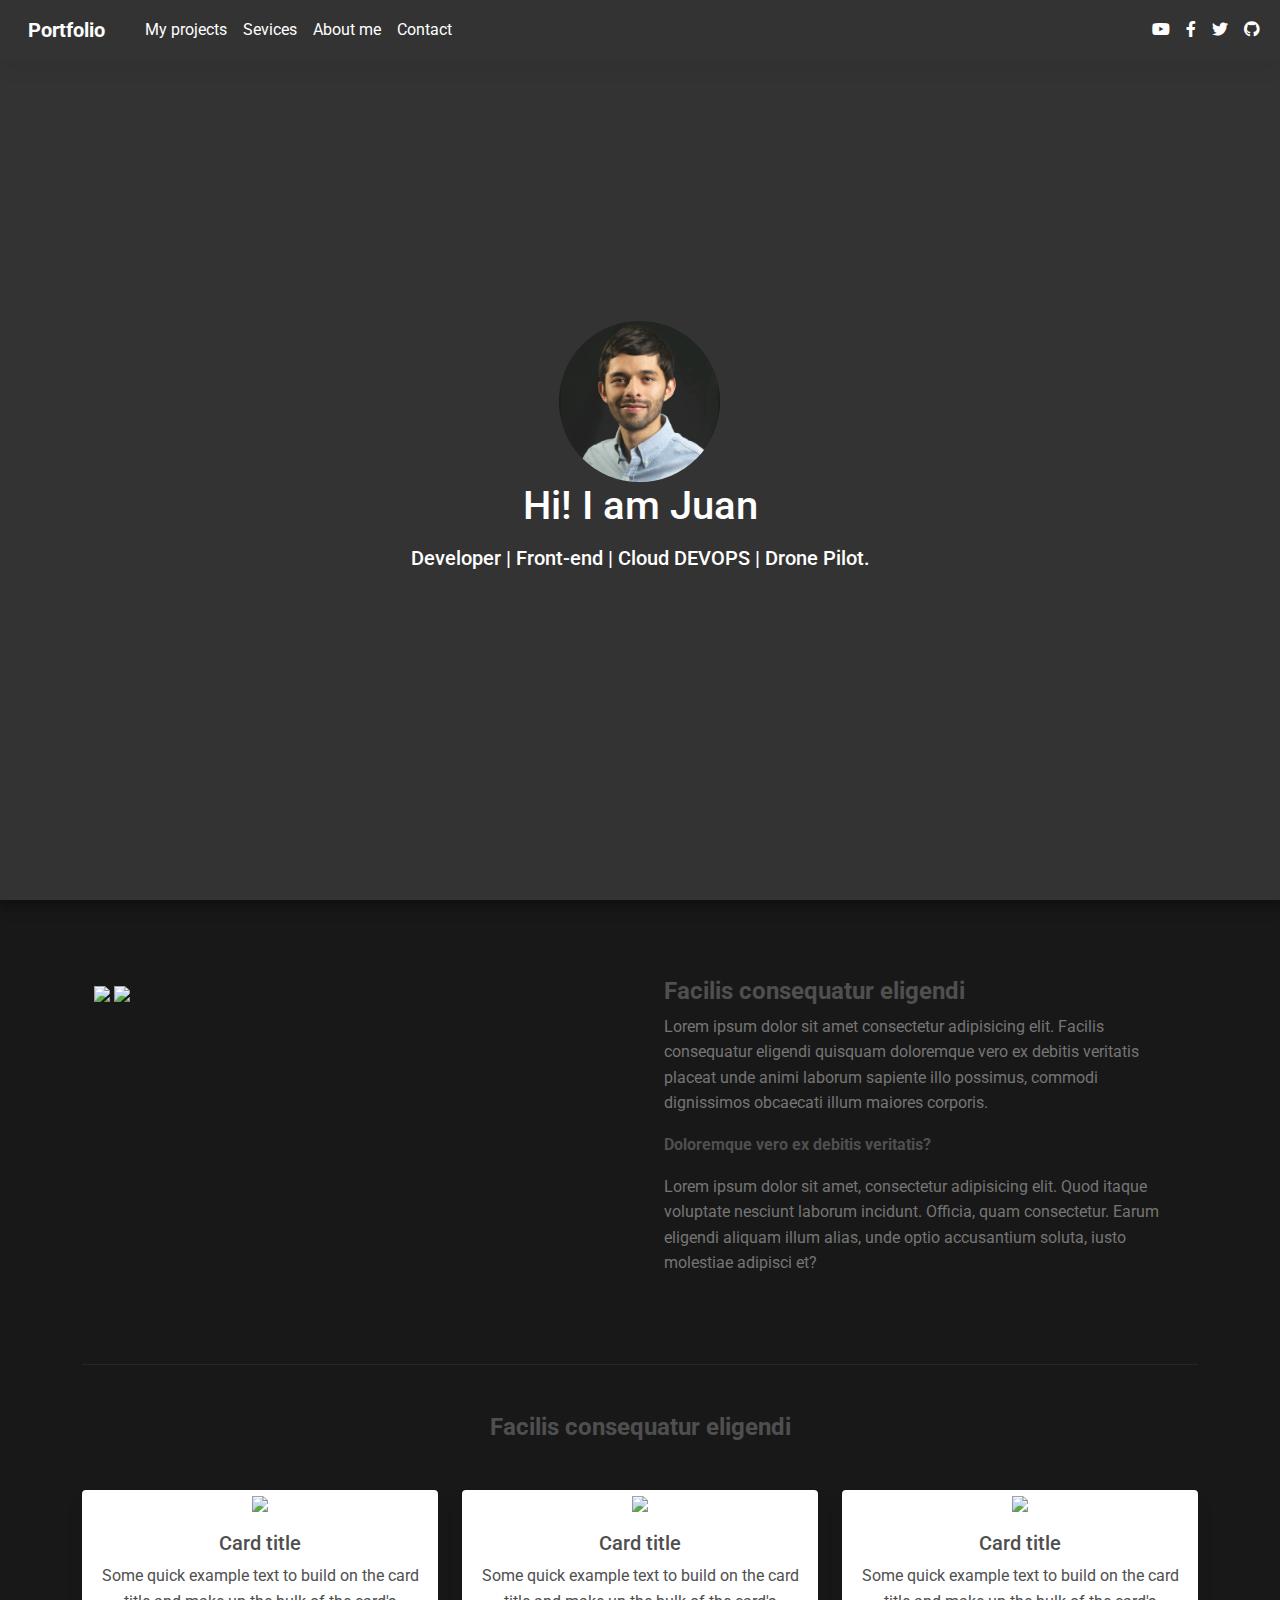
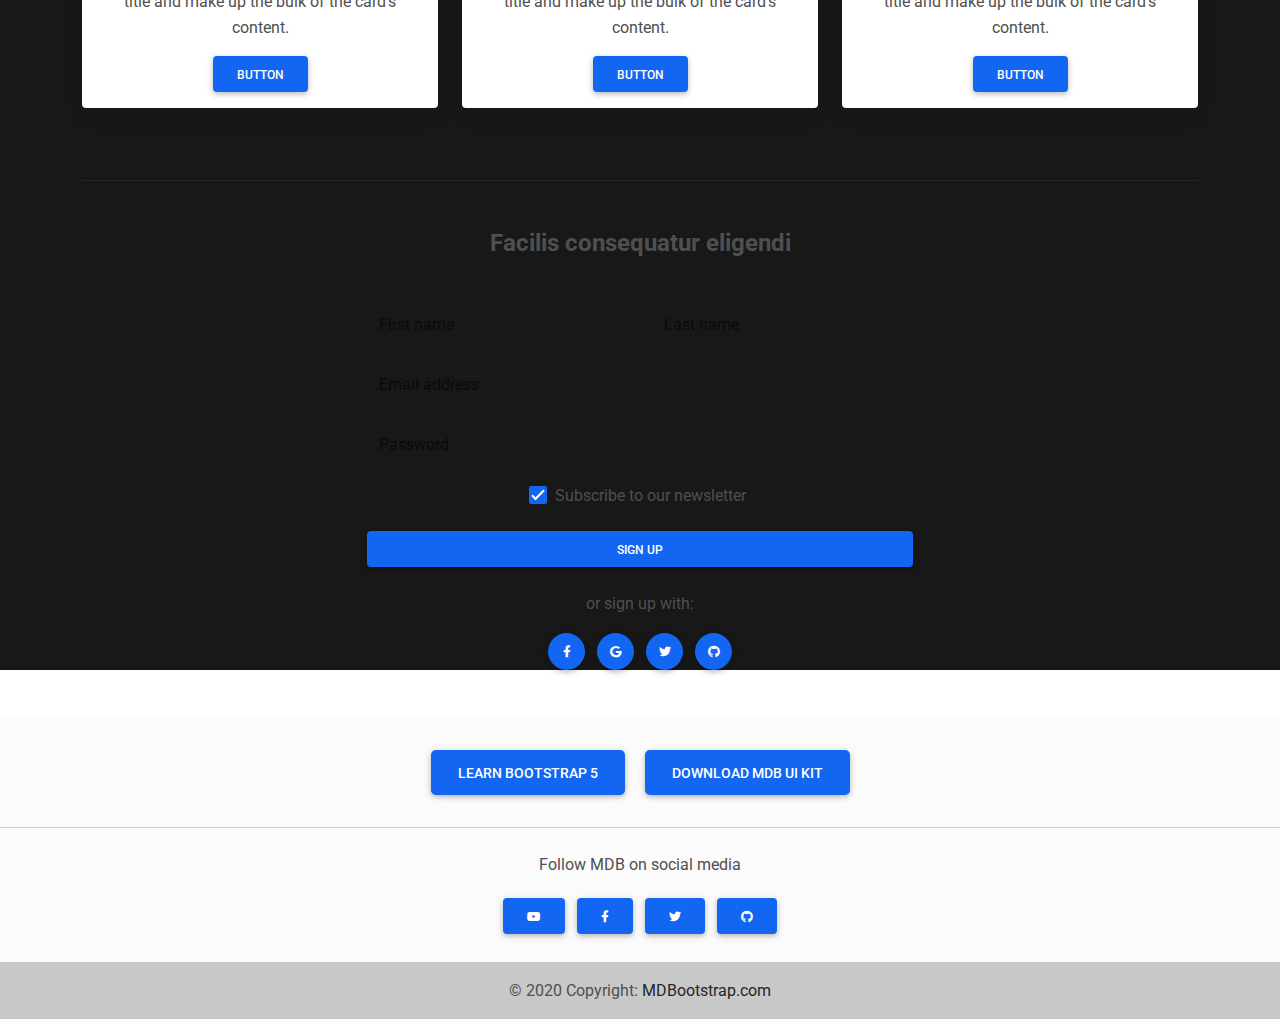
==== full-carousel-cover.html @ 65d3a837 "primer envio" ====
<!DOCTYPE html>
<html lang="en">
<head>
    <meta charset="UTF-8" />
    <meta name="viewport" content="width=device-width, initial-scale=1, shrink-to-fit=no" />
    <meta http-equiv="x-ua-compatible" content="ie=edge" />
    <title>Material Design for Bootstrap</title>
    <!-- Font Awesome -->
    <link rel="stylesheet" href="https://use.fontawesome.com/releases/v5.11.2/css/all.css" />
    <!-- Google Fonts Roboto -->
    <link rel="stylesheet" href="https://fonts.googleapis.com/css2?family=Roboto:wght@300;400;500;700&display=swap" />
    <!-- MDB -->
    <link rel="stylesheet" href="css/mdb.min.css" />
    <!-- Custom styles -->
    <link rel="stylesheet" href="css/style.css" />
    <link rel="stylesheet" href="css/style2.css" />
</head>
<body>
      <!--Main Navigation-->
      <header>
        <style>
          #intro {
            background-image: url("https://mdbootstrap.com/img/new/fluid/city/018.jpg");
            height: 100vh;
          }
    
          /* Height for devices larger than 576px */
          @media (min-width: 992px) {
            #intro {
              margin-top: -58.59px;
            }
          }
    
          .navbar .nav-link {
            color: #fff !important;
          }
        </style>
    
        <!-- Navbar -->
        <nav class="navbar navbar-expand-lg navbar-dark d-none d-lg-block" style="z-index: 2000;">
          <div class="container-fluid">
            <!-- Navbar brand -->
            <a class="navbar-brand nav-link" target="_blank" href="https://mdbootstrap.com/docs/standard/">
              <strong>Portfolio</strong>
            </a>
            <button class="navbar-toggler" type="button" data-mdb-toggle="collapse" data-mdb-target="#navbarExample01"
              aria-controls="navbarExample01" aria-expanded="false" aria-label="Toggle navigation">
              <i class="fas fa-bars"></i>
            </button>
            <div class="collapse navbar-collapse" id="navbarExample01">
              <ul class="navbar-nav me-auto mb-2 mb-lg-0">
                <li class="nav-item">
                  <a class="nav-link" href="https://mdbootstrap.com/docs/standard/" target="_blank">My projects</a>
                </li>
                <li class="nav-item active">
                  <a class="nav-link" aria-current="page" href="#intro">Sevices</a>
                </li>
                <li class="nav-item">
                  <a class="nav-link" href="https://www.youtube.com/channel/UC5CF7mLQZhvx8O5GODZAhdA" rel="nofollow"
                    target="_blank">About me</a>
                </li>
                <li class="nav-item">
                  <a class="nav-link" href="https://mdbootstrap.com/docs/standard/" target="_blank">Contact</a>
                </li>

              </ul>
    
              <ul class="navbar-nav d-flex flex-row">
                <!-- Icons -->
                <li class="nav-item me-3 me-lg-0">
                  <a class="nav-link" href="https://www.youtube.com/channel/UC5CF7mLQZhvx8O5GODZAhdA" rel="nofollow"
                    target="_blank">
                    <i class="fab fa-youtube"></i>
                  </a>
                </li>
                <li class="nav-item me-3 me-lg-0">
                  <a class="nav-link" href="https://www.facebook.com/mdbootstrap" rel="nofollow" target="_blank">
                    <i class="fab fa-facebook-f"></i>
                  </a>
                </li>
                <li class="nav-item me-3 me-lg-0">
                  <a class="nav-link" href="https://twitter.com/MDBootstrap" rel="nofollow" target="_blank">
                    <i class="fab fa-twitter"></i>
                  </a>
                </li>
                <li class="nav-item me-3 me-lg-0">
                  <a class="nav-link" href="https://github.com/mdbootstrap/mdb-ui-kit" rel="nofollow" target="_blank">
                    <i class="fab fa-github"></i>
                  </a>
                </li>
              </ul>
            </div>
          </div>
        </nav>
        <!-- Navbar -->
    
        <!-- Background image -->
        <div id="intro" class="bg-image shadow-2-strong">
          <div class="mask" style="background-color: rgba(0, 0, 0, 0.8);">
            <div class="container d-flex align-items-center justify-content-center text-center h-100">
              <div class="page-wrapper">
              <div class="content-wrapper">
              <div class="text-white">
                <img src="/img/1624299359969.jfif" class="img1">
                <h1 class="mb-3">Hi! I am Juan</h1>
                <h5 class="mb-4">Developer | Front-end | Cloud DEVOPS | Drone Pilot.</h5>
              </div>
            </div>
          </div>
        </div>
        <!-- Background image -->
      </header>
      <!--Main Navigation-->
    
      <!--Main layout-->
      <main class="" style="background-color: rgba(0, 0, 0, 0.904);">
        <div class="container">
          <!--Section: Content-->
          <section>
            <div class="row">
              <div class="col-md-6 gx-5 mb-4">
                <div class="" data-mdb-ripple-color="light"> <br>
                  <img src="https://mdbootstrap.com/img/new/slides/031.jpg" class="img-fluid" id="fimg" />
                  <a href="#!">
                    <!--<div class="mask" style="background-color: rgba(255, 255, 255, 0.356);"></div> -->
                    <img src="https://mdbootstrap.com/img/new/slides/031.jpg" class="img-fluid" id="fimg" />
                    <a href="#!">

                      
                  </a>
                </div>
              </div>
    
              <div class="col-md-6 gx-5 mb-4"><br><br><br>
                <h4><strong>Facilis consequatur eligendi</strong></h4>
                <p class="text-muted">
                  Lorem ipsum dolor sit amet consectetur adipisicing elit. Facilis consequatur
                  eligendi quisquam doloremque vero ex debitis veritatis placeat unde animi laborum
                  sapiente illo possimus, commodi dignissimos obcaecati illum maiores corporis.
                </p>
                <p><strong>Doloremque vero ex debitis veritatis?</strong></p>
                <p class="text-muted">
                  Lorem ipsum dolor sit amet, consectetur adipisicing elit. Quod itaque voluptate
                  nesciunt laborum incidunt. Officia, quam consectetur. Earum eligendi aliquam illum
                  alias, unde optio accusantium soluta, iusto molestiae adipisci et?
                </p>
              </div>
            </div>
          </section>
          <!--Section: Content-->
    
          <hr class="my-5" />
    
          <!--Section: Content-->
          <section class="text-center">
            <h4 class="mb-5"><strong>Facilis consequatur eligendi</strong></h4>
    
            <div class="row">
              <div class="col-lg-4 col-md-12 mb-4">
                <div class="card">
                  <div class="bg-image hover-overlay ripple" data-mdb-ripple-color="light">
                    <img src="https://mdbootstrap.com/img/new/standard/nature/184.jpg" class="img-fluid" />
                    <a href="#!">
                      <div class="mask" style="background-color: rgba(251, 251, 251, 0.15);"></div>
                    </a>
                  </div>
                  <div class="card-body">
                    <h5 class="card-title">Card title</h5>
                    <p class="card-text">
                      Some quick example text to build on the card title and make up the bulk of the
                      card's content.
                    </p>
                    <a href="#!" class="btn btn-primary">Button</a>
                  </div>
                </div>
              </div>
    
              <div class="col-lg-4 col-md-6 mb-4">
                <div class="card">
                  <div class="bg-image hover-overlay ripple" data-mdb-ripple-color="light">
                    <img src="https://mdbootstrap.com/img/new/standard/nature/023.jpg" class="img-fluid" />
                    <a href="#!">
                      <div class="mask" style="background-color: rgba(251, 251, 251, 0.15);"></div>
                    </a>
                  </div>
                  <div class="card-body">
                    <h5 class="card-title">Card title</h5>
                    <p class="card-text">
                      Some quick example text to build on the card title and make up the bulk of the
                      card's content.
                    </p>
                    <a href="#!" class="btn btn-primary">Button</a>
                  </div>
                </div>
              </div>
    
              <div class="col-lg-4 col-md-6 mb-4">
                <div class="card">
                  <div class="bg-image hover-overlay ripple" data-mdb-ripple-color="light">
                    <img src="https://mdbootstrap.com/img/new/standard/nature/111.jpg" class="img-fluid" />
                    <a href="#!">
                      <div class="mask" style="background-color: rgba(251, 251, 251, 0.15);"></div>
                    </a>
                  </div>
                  <div class="card-body">
                    <h5 class="card-title">Card title</h5>
                    <p class="card-text">
                      Some quick example text to build on the card title and make up the bulk of the
                      card's content.
                    </p>
                    <a href="#!" class="btn btn-primary">Button</a>
                  </div>
                </div>
              </div>
            </div>
          </section>
          <!--Section: Content-->
    
          <hr class="my-5" />
    
          <!--Section: Content-->
          <section class="mb-5">
            <h4 class="mb-5 text-center"><strong>Facilis consequatur eligendi</strong></h4>
    
            <div class="row d-flex justify-content-center">
              <div class="col-md-6">
                <form>
                  <!-- 2 column grid layout with text inputs for the first and last names -->
                  <div class="row mb-4">
                    <div class="col">
                      <div class="form-outline">
                        <input type="text" id="form3Example1" class="form-control" />
                        <label class="form-label" for="form3Example1">First name</label>
                      </div>
                    </div>
                    <div class="col">
                      <div class="form-outline">
                        <input type="text" id="form3Example2" class="form-control" />
                        <label class="form-label" for="form3Example2">Last name</label>
                      </div>
                    </div>
                  </div>
    
                  <!-- Email input -->
                  <div class="form-outline mb-4">
                    <input type="email" id="form3Example3" class="form-control" />
                    <label class="form-label" for="form3Example3">Email address</label>
                  </div>
    
                  <!-- Password input -->
                  <div class="form-outline mb-4">
                    <input type="password" id="form3Example4" class="form-control" />
                    <label class="form-label" for="form3Example4">Password</label>
                  </div>
    
                  <!-- Checkbox -->
                  <div class="form-check d-flex justify-content-center mb-4">
                    <input class="form-check-input me-2" type="checkbox" value="" id="form2Example3" checked />
                    <label class="form-check-label" for="form2Example3">
                      Subscribe to our newsletter
                    </label>
                  </div>
    
                  <!-- Submit button -->
                  <button type="submit" class="btn btn-primary btn-block mb-4">
                    Sign up
                  </button>
    
                  <!-- Register buttons -->
                  <div class="text-center">
                    <p>or sign up with:</p>
                    <button type="button" class="btn btn-primary btn-floating mx-1">
                      <i class="fab fa-facebook-f"></i>
                    </button>
    
                    <button type="button" class="btn btn-primary btn-floating mx-1">
                      <i class="fab fa-google"></i>
                    </button>
    
                    <button type="button" class="btn btn-primary btn-floating mx-1">
                      <i class="fab fa-twitter"></i>
                    </button>
    
                    <button type="button" class="btn btn-primary btn-floating mx-1">
                      <i class="fab fa-github"></i>
                    </button>
                  </div>
                </form>
              </div>
            </div>
          </section>
          <!--Section: Content-->
        </div>
      </main>
      <!--Main layout-->
    
      <!--Footer-->
      <footer class="bg-light text-lg-start">
        <div class="py-4 text-center">
          <a role="button" class="btn btn-primary btn-lg m-2"
            href="https://www.youtube.com/channel/UC5CF7mLQZhvx8O5GODZAhdA" rel="nofollow" target="_blank">
            Learn Bootstrap 5
          </a>
          <a role="button" class="btn btn-primary btn-lg m-2" href="https://mdbootstrap.com/docs/standard/" target="_blank">
            Download MDB UI KIT
          </a>
        </div>
    
        <hr class="m-0" />
    
        <div class="text-center py-4 align-items-center">
          <p>Follow MDB on social media</p>
          <a href="https://www.youtube.com/channel/UC5CF7mLQZhvx8O5GODZAhdA" class="btn btn-primary m-1" role="button"
            rel="nofollow" target="_blank">
            <i class="fab fa-youtube"></i>
          </a>
          <a href="https://www.facebook.com/mdbootstrap" class="btn btn-primary m-1" role="button" rel="nofollow"
            target="_blank">
            <i class="fab fa-facebook-f"></i>
          </a>
          <a href="https://twitter.com/MDBootstrap" class="btn btn-primary m-1" role="button" rel="nofollow"
            target="_blank">
            <i class="fab fa-twitter"></i>
          </a>
          <a href="https://github.com/mdbootstrap/mdb-ui-kit" class="btn btn-primary m-1" role="button" rel="nofollow"
            target="_blank">
            <i class="fab fa-github"></i>
          </a>
        </div>
    
        <!-- Copyright -->
        <div class="text-center p-3" style="background-color: rgba(0, 0, 0, 0.2);">
          © 2020 Copyright:
          <a class="text-dark" href="https://mdbootstrap.com/">MDBootstrap.com</a>
        </div>
        <!-- Copyright -->
      </footer>
      <!--Footer-->
---- css/style2.css ----
.page-wrapper {
    display: grid;
    place-items: center;
    text-align: center;
  }

  .img1 {
    height: 20%;
    width: 20%;
    -webkit-border-radius: 50%;
    -moz-border-radius: 50%;
    -ms-border-radius: 50%;
    -o-border-radius: 50%;
    border-radius: 50%;
    margin-right: 1px;
    margin-top: 15px;
    z-index: 1;
  }

  #fimg{
    margin-top: 60px;
  }
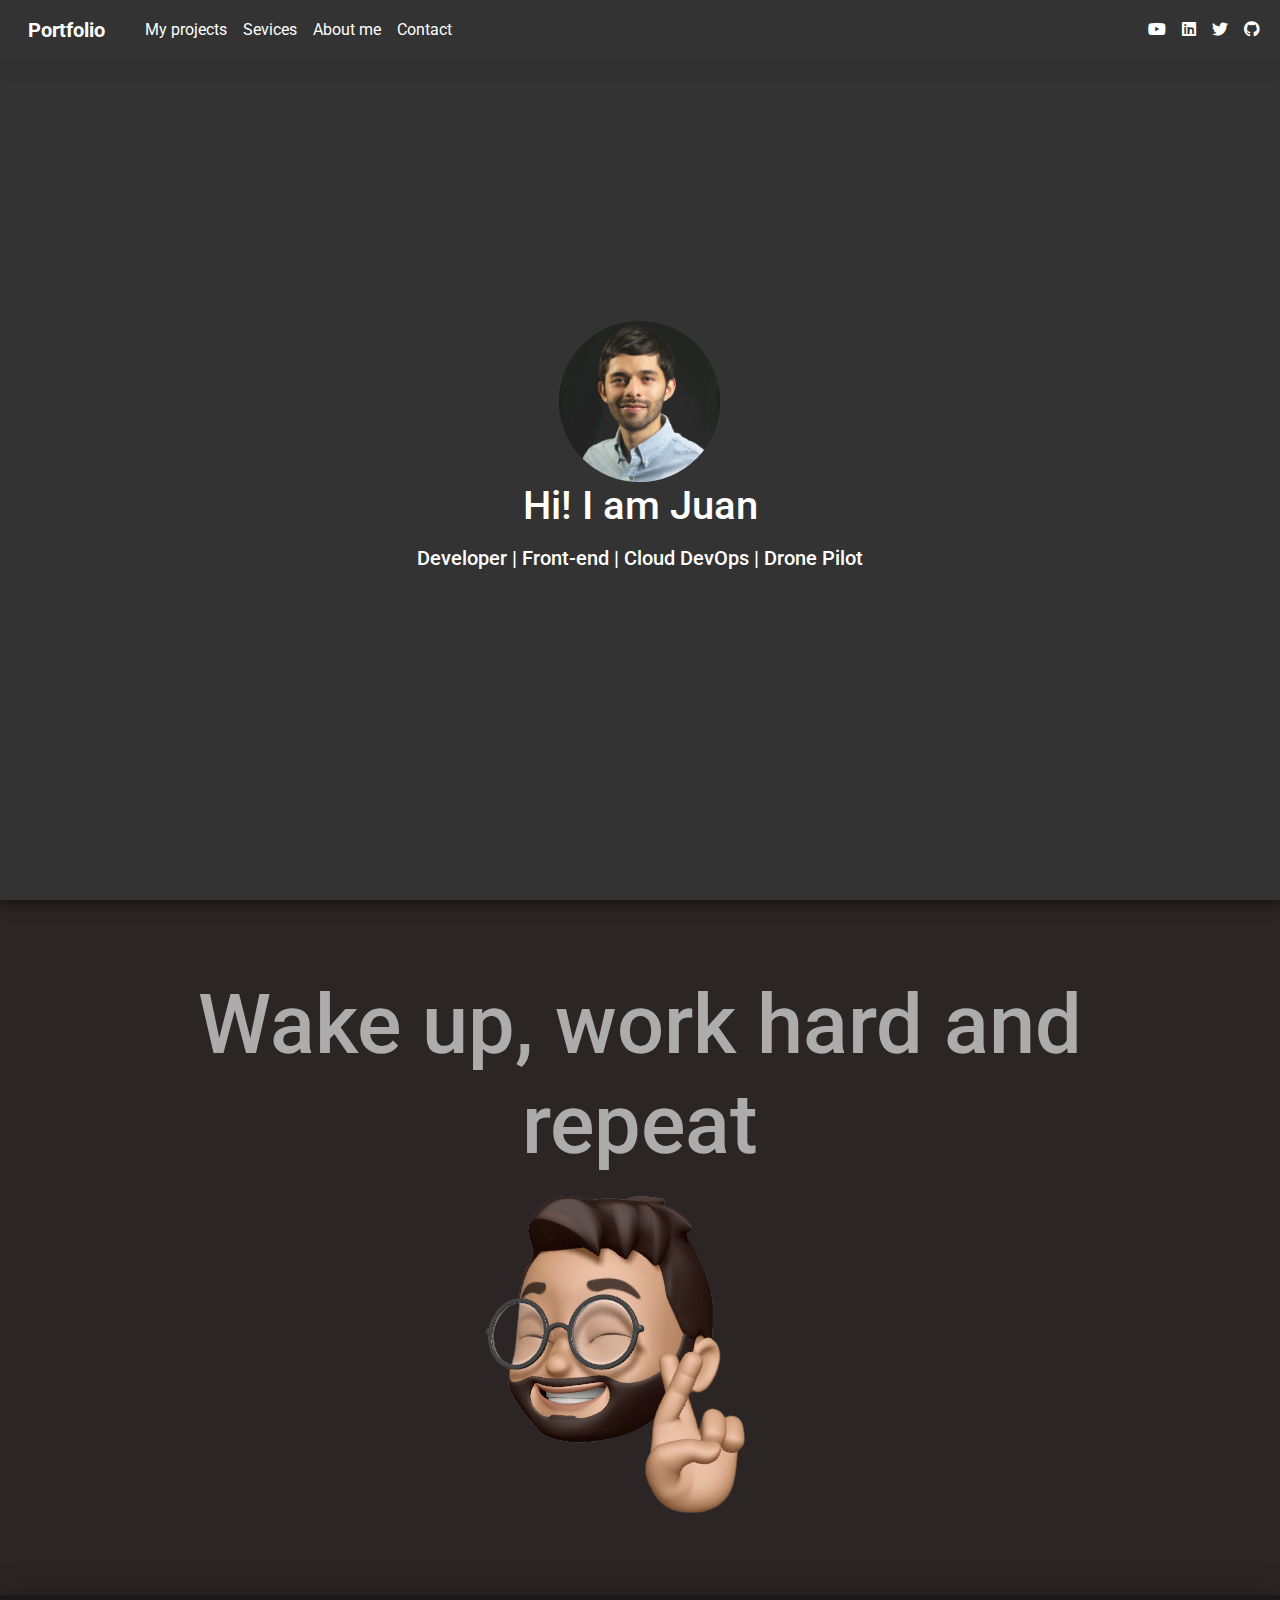
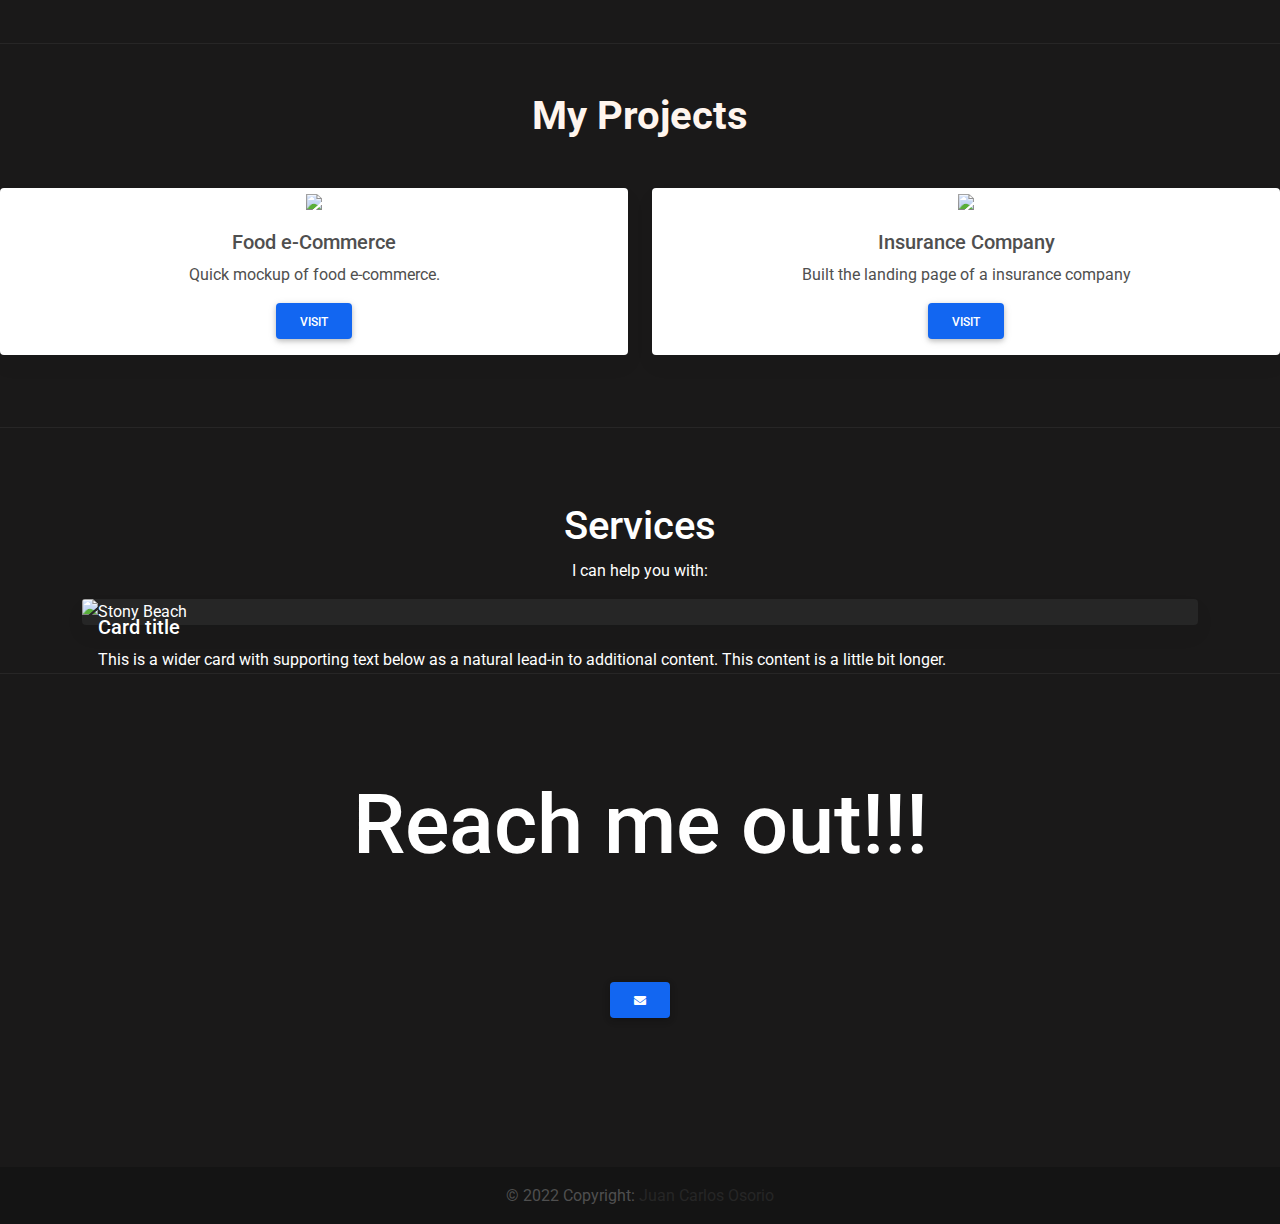
==== commit 7ce3375f: "segunda" ====
--- a/full-carousel-cover.html
+++ b/full-carousel-cover.html
@@ -40,7 +40,7 @@
         <nav class="navbar navbar-expand-lg navbar-dark d-none d-lg-block" style="z-index: 2000;">
           <div class="container-fluid">
             <!-- Navbar brand -->
-            <a class="navbar-brand nav-link" target="_blank" href="https://mdbootstrap.com/docs/standard/">
+            <a class="navbar-brand nav-link" target="_blank" href="">
               <strong>Portfolio</strong>
             </a>
             <button class="navbar-toggler" type="button" data-mdb-toggle="collapse" data-mdb-target="#navbarExample01"
@@ -50,17 +50,17 @@
             <div class="collapse navbar-collapse" id="navbarExample01">
               <ul class="navbar-nav me-auto mb-2 mb-lg-0">
                 <li class="nav-item">
-                  <a class="nav-link" href="https://mdbootstrap.com/docs/standard/" target="_blank">My projects</a>
+                  <a class="nav-link" href="#myprojects" target="_blank">My projects</a>
                 </li>
                 <li class="nav-item active">
                   <a class="nav-link" aria-current="page" href="#intro">Sevices</a>
                 </li>
                 <li class="nav-item">
-                  <a class="nav-link" href="https://www.youtube.com/channel/UC5CF7mLQZhvx8O5GODZAhdA" rel="nofollow"
+                  <a class="nav-link" href="" rel="nofollow"
                     target="_blank">About me</a>
                 </li>
                 <li class="nav-item">
-                  <a class="nav-link" href="https://mdbootstrap.com/docs/standard/" target="_blank">Contact</a>
+                  <a class="nav-link" href="" target="_blank">Contact</a>
                 </li>
 
               </ul>
@@ -68,23 +68,23 @@
               <ul class="navbar-nav d-flex flex-row">
                 <!-- Icons -->
                 <li class="nav-item me-3 me-lg-0">
-                  <a class="nav-link" href="https://www.youtube.com/channel/UC5CF7mLQZhvx8O5GODZAhdA" rel="nofollow"
+                  <a class="nav-link" href="" rel="nofollow"
                     target="_blank">
                     <i class="fab fa-youtube"></i>
                   </a>
                 </li>
                 <li class="nav-item me-3 me-lg-0">
-                  <a class="nav-link" href="https://www.facebook.com/mdbootstrap" rel="nofollow" target="_blank">
-                    <i class="fab fa-facebook-f"></i>
-                  </a>
-                </li>
-                <li class="nav-item me-3 me-lg-0">
-                  <a class="nav-link" href="https://twitter.com/MDBootstrap" rel="nofollow" target="_blank">
+                  <a class="nav-link" href="https://www.linkedin.com/in/juan-carlos-osorio-6252bba7/" rel="nofollow" target="_blank">
+                    <i class="fab fa-linkedin"></i>
+                  </a>
+                </li>
+                <li class="nav-item me-3 me-lg-0">
+                  <a class="nav-link" href="https://www.credly.com/users/juan-osorio.cae7b71a/badges" rel="nofollow" target="_blank">
                     <i class="fab fa-twitter"></i>
                   </a>
                 </li>
                 <li class="nav-item me-3 me-lg-0">
-                  <a class="nav-link" href="https://github.com/mdbootstrap/mdb-ui-kit" rel="nofollow" target="_blank">
+                  <a class="nav-link" href="https://github.com/Josoriop9" rel="nofollow" target="_blank">
                     <i class="fab fa-github"></i>
                   </a>
                 </li>
@@ -95,6 +95,7 @@
         <!-- Navbar -->
     
         <!-- Background image -->
+        <section>
         <div id="intro" class="bg-image shadow-2-strong">
           <div class="mask" style="background-color: rgba(0, 0, 0, 0.8);">
             <div class="container d-flex align-items-center justify-content-center text-center h-100">
@@ -103,235 +104,127 @@
               <div class="text-white">
                 <img src="/img/1624299359969.jfif" class="img1">
                 <h1 class="mb-3">Hi! I am Juan</h1>
-                <h5 class="mb-4">Developer | Front-end | Cloud DEVOPS | Drone Pilot.</h5>
+                <h5 class="mb-4">Developer | Front-end | Cloud DevOps | Drone Pilot</h5>
               </div>
             </div>
           </div>
         </div>
+      </section>
         <!-- Background image -->
       </header>
       <!--Main Navigation-->
     
       <!--Main layout-->
-      <main class="" style="background-color: rgba(0, 0, 0, 0.904);">
+      <section>
+      <main class="" style="background-color: rgba(22, 14, 14, 0.904);">
         <div class="container">
           <!--Section: Content-->
-          <section>
             <div class="row">
-              <div class="col-md-6 gx-5 mb-4">
-                <div class="" data-mdb-ripple-color="light"> <br>
-                  <img src="https://mdbootstrap.com/img/new/slides/031.jpg" class="img-fluid" id="fimg" />
-                  <a href="#!">
-                    <!--<div class="mask" style="background-color: rgba(255, 255, 255, 0.356);"></div> -->
-                    <img src="https://mdbootstrap.com/img/new/slides/031.jpg" class="img-fluid" id="fimg" />
-                    <a href="#!">
+              <div class="gx-1 mb-4">
+                <div class="" data-mdb-ripple-color="light"> <br><br>
+                  <div class="text-center py-4 align-items-center">
+                      <h1 style="font-size: 520%; color:rgba(173, 173, 173, 0.993);">Wake up, work hard and repeat</h1> 
+                    </div>
+                      <img id="femoji" src="/img/272732827_1003297470285471_5886028323831997367_n-removebg-preview.png">
+              </div>
+            </div>            
+        </section>  
+          <!--Section: Content-->
 
-                      
-                  </a>
-                </div>
-              </div>
-    
-              <div class="col-md-6 gx-5 mb-4"><br><br><br>
-                <h4><strong>Facilis consequatur eligendi</strong></h4>
-                <p class="text-muted">
-                  Lorem ipsum dolor sit amet consectetur adipisicing elit. Facilis consequatur
-                  eligendi quisquam doloremque vero ex debitis veritatis placeat unde animi laborum
-                  sapiente illo possimus, commodi dignissimos obcaecati illum maiores corporis.
-                </p>
-                <p><strong>Doloremque vero ex debitis veritatis?</strong></p>
-                <p class="text-muted">
-                  Lorem ipsum dolor sit amet, consectetur adipisicing elit. Quod itaque voluptate
-                  nesciunt laborum incidunt. Officia, quam consectetur. Earum eligendi aliquam illum
-                  alias, unde optio accusantium soluta, iusto molestiae adipisci et?
-                </p>
-              </div>
-            </div>
-          </section>
-          <!--Section: Content-->
-    
+           <!--Section: Content-->
+           <main class="bg-image shadow-5-strong" style="background-color: rgb(26, 25, 25);">
+   
           <hr class="my-5" />
-    
-          <!--Section: Content-->
-          <section class="text-center">
-            <h4 class="mb-5"><strong>Facilis consequatur eligendi</strong></h4>
+              <!--Section: Content-->
+              
+          <section class="text-center" id="myprojects">
+            <h1 class="mb-5" style="color: seashell;"><strong>My Projects</strong></h1>
     
             <div class="row">
-              <div class="col-lg-4 col-md-12 mb-4">
+              <div class="col-lg-6 col-md-12 mb-4">
                 <div class="card">
                   <div class="bg-image hover-overlay ripple" data-mdb-ripple-color="light">
                     <img src="https://mdbootstrap.com/img/new/standard/nature/184.jpg" class="img-fluid" />
-                    <a href="#!">
+                    <a href="https://eitifoodtest.online/">
                       <div class="mask" style="background-color: rgba(251, 251, 251, 0.15);"></div>
                     </a>
                   </div>
                   <div class="card-body">
-                    <h5 class="card-title">Card title</h5>
+                    <h5 class="card-title">Food e-Commerce</h5>
                     <p class="card-text">
-                      Some quick example text to build on the card title and make up the bulk of the
-                      card's content.
+                      Quick mockup of food e-commerce.
                     </p>
-                    <a href="#!" class="btn btn-primary">Button</a>
+                    <a href="https://eitifoodtest.online/" class="btn btn-primary">Visit</a>
                   </div>
                 </div>
               </div>
     
-              <div class="col-lg-4 col-md-6 mb-4">
+              <div class="col-lg-6 col-md-6 mb-4">
                 <div class="card">
                   <div class="bg-image hover-overlay ripple" data-mdb-ripple-color="light">
                     <img src="https://mdbootstrap.com/img/new/standard/nature/023.jpg" class="img-fluid" />
-                    <a href="#!">
+                    <a href="https://rsseguros.netlify.app/index.html">
                       <div class="mask" style="background-color: rgba(251, 251, 251, 0.15);"></div>
                     </a>
                   </div>
                   <div class="card-body">
-                    <h5 class="card-title">Card title</h5>
+                    <h5 class="card-title">Insurance Company</h5>
                     <p class="card-text">
-                      Some quick example text to build on the card title and make up the bulk of the
-                      card's content.
+                      Built the landing page of a insurance company
                     </p>
-                    <a href="#!" class="btn btn-primary">Button</a>
+                    <a href="https://rsseguros.netlify.app/index.html" class="btn btn-primary">Visit</a>
                   </div>
                 </div>
               </div>
-    
-              <div class="col-lg-4 col-md-6 mb-4">
-                <div class="card">
-                  <div class="bg-image hover-overlay ripple" data-mdb-ripple-color="light">
-                    <img src="https://mdbootstrap.com/img/new/standard/nature/111.jpg" class="img-fluid" />
-                    <a href="#!">
-                      <div class="mask" style="background-color: rgba(251, 251, 251, 0.15);"></div>
-                    </a>
-                  </div>
-                  <div class="card-body">
-                    <h5 class="card-title">Card title</h5>
-                    <p class="card-text">
-                      Some quick example text to build on the card title and make up the bulk of the
-                      card's content.
-                    </p>
-                    <a href="#!" class="btn btn-primary">Button</a>
-                  </div>
-                </div>
-              </div>
-            </div>
           </section>
           <!--Section: Content-->
     
           <hr class="my-5" />
     
-          <!--Section: Content-->
-          <section class="mb-5">
-            <h4 class="mb-5 text-center"><strong>Facilis consequatur eligendi</strong></h4>
-    
-            <div class="row d-flex justify-content-center">
-              <div class="col-md-6">
-                <form>
-                  <!-- 2 column grid layout with text inputs for the first and last names -->
-                  <div class="row mb-4">
-                    <div class="col">
-                      <div class="form-outline">
-                        <input type="text" id="form3Example1" class="form-control" />
-                        <label class="form-label" for="form3Example1">First name</label>
-                      </div>
-                    </div>
-                    <div class="col">
-                      <div class="form-outline">
-                        <input type="text" id="form3Example2" class="form-control" />
-                        <label class="form-label" for="form3Example2">Last name</label>
-                      </div>
-                    </div>
-                  </div>
-    
-                  <!-- Email input -->
-                  <div class="form-outline mb-4">
-                    <input type="email" id="form3Example3" class="form-control" />
-                    <label class="form-label" for="form3Example3">Email address</label>
-                  </div>
-    
-                  <!-- Password input -->
-                  <div class="form-outline mb-4">
-                    <input type="password" id="form3Example4" class="form-control" />
-                    <label class="form-label" for="form3Example4">Password</label>
-                  </div>
-    
-                  <!-- Checkbox -->
-                  <div class="form-check d-flex justify-content-center mb-4">
-                    <input class="form-check-input me-2" type="checkbox" value="" id="form2Example3" checked />
-                    <label class="form-check-label" for="form2Example3">
-                      Subscribe to our newsletter
-                    </label>
-                  </div>
-    
-                  <!-- Submit button -->
-                  <button type="submit" class="btn btn-primary btn-block mb-4">
-                    Sign up
-                  </button>
-    
-                  <!-- Register buttons -->
-                  <div class="text-center">
-                    <p>or sign up with:</p>
-                    <button type="button" class="btn btn-primary btn-floating mx-1">
-                      <i class="fab fa-facebook-f"></i>
-                    </button>
-    
-                    <button type="button" class="btn btn-primary btn-floating mx-1">
-                      <i class="fab fa-google"></i>
-                    </button>
-    
-                    <button type="button" class="btn btn-primary btn-floating mx-1">
-                      <i class="fab fa-twitter"></i>
-                    </button>
-    
-                    <button type="button" class="btn btn-primary btn-floating mx-1">
-                      <i class="fab fa-github"></i>
-                    </button>
-                  </div>
-                </form>
-              </div>
-            </div>
-          </section>
-          <!--Section: Content-->
-        </div>
-      </main>
-      <!--Main layout-->
+                 <!--process-->
+        <section class="py-6" id="process" style="background-color: rgb(26, 25, 25);">
+          <div class="container">
+              <div class="row">
+                  <div class="col-md-7 mx-auto text-center"> <br>
+                      <h1 style="color: white;">Services</h1>
+                      <p style="color: white;">
+                          I can help you with:
+                      </p>
+                  </div>
+              </div>
+              <div class="card bg-dark text-white">
+                <img src="https://mdbcdn.b-cdn.net/img/new/slides/017.webp" class="card-img" alt="Stony Beach"/>
+                <div class="card-img-overlay">
+                  <h5 class="card-title">Card title</h5>
+                  <p class="card-text">
+                    This is a wider card with supporting text below as a natural lead-in to additional
+                    content. This content is a little bit longer.
+                  </p>
+                </div>
+              </div>
+      </section>
     
       <!--Footer-->
-      <footer class="bg-light text-lg-start">
+      <footer class="py-6" id="process" style="background-color: rgb(26, 25, 25);"></footer>
         <div class="py-4 text-center">
-          <a role="button" class="btn btn-primary btn-lg m-2"
-            href="https://www.youtube.com/channel/UC5CF7mLQZhvx8O5GODZAhdA" rel="nofollow" target="_blank">
-            Learn Bootstrap 5
+        </div>
+    
+        <hr class="m-0" />
+        <br><br><br>
+        <div class="text-center py-4 align-items-center">
+          <h1 style="font-size:520%; color: white;">Reach me out!!!</h1>
+          <br><br>
+          <a href="mailto:jc_osoriop@hotmail.com" class="btn btn-primary m-5" role="button"
+            rel="nofollow" target="_blank">
+            <i class="fa fa-envelope"></i>
           </a>
-          <a role="button" class="btn btn-primary btn-lg m-2" href="https://mdbootstrap.com/docs/standard/" target="_blank">
-            Download MDB UI KIT
-          </a>
-        </div>
-    
-        <hr class="m-0" />
-    
-        <div class="text-center py-4 align-items-center">
-          <p>Follow MDB on social media</p>
-          <a href="https://www.youtube.com/channel/UC5CF7mLQZhvx8O5GODZAhdA" class="btn btn-primary m-1" role="button"
-            rel="nofollow" target="_blank">
-            <i class="fab fa-youtube"></i>
-          </a>
-          <a href="https://www.facebook.com/mdbootstrap" class="btn btn-primary m-1" role="button" rel="nofollow"
-            target="_blank">
-            <i class="fab fa-facebook-f"></i>
-          </a>
-          <a href="https://twitter.com/MDBootstrap" class="btn btn-primary m-1" role="button" rel="nofollow"
-            target="_blank">
-            <i class="fab fa-twitter"></i>
-          </a>
-          <a href="https://github.com/mdbootstrap/mdb-ui-kit" class="btn btn-primary m-1" role="button" rel="nofollow"
-            target="_blank">
-            <i class="fab fa-github"></i>
-          </a>
+          <br><br><br><br>
         </div>
     
         <!-- Copyright -->
         <div class="text-center p-3" style="background-color: rgba(0, 0, 0, 0.2);">
-          © 2020 Copyright:
-          <a class="text-dark" href="https://mdbootstrap.com/">MDBootstrap.com</a>
+          © 2022 Copyright:
+          <a class="text-dark" href="https://mdbootstrap.com/">Juan Carlos Osorio</a>
         </div>
         <!-- Copyright -->
       </footer>
--- a/css/style2.css
+++ b/css/style2.css
@@ -1,8 +1,4 @@
-.page-wrapper {
-    display: grid;
-    place-items: center;
-    text-align: center;
-  }
+
 
   .img1 {
     height: 20%;
@@ -17,6 +13,9 @@
     z-index: 1;
   }
 
-  #fimg{
-    margin-top: 60px;
-  }+   #femoji{
+    display: block;
+    margin-left: auto;   
+    margin-right: auto;
+    margin-top: -5%;
+}